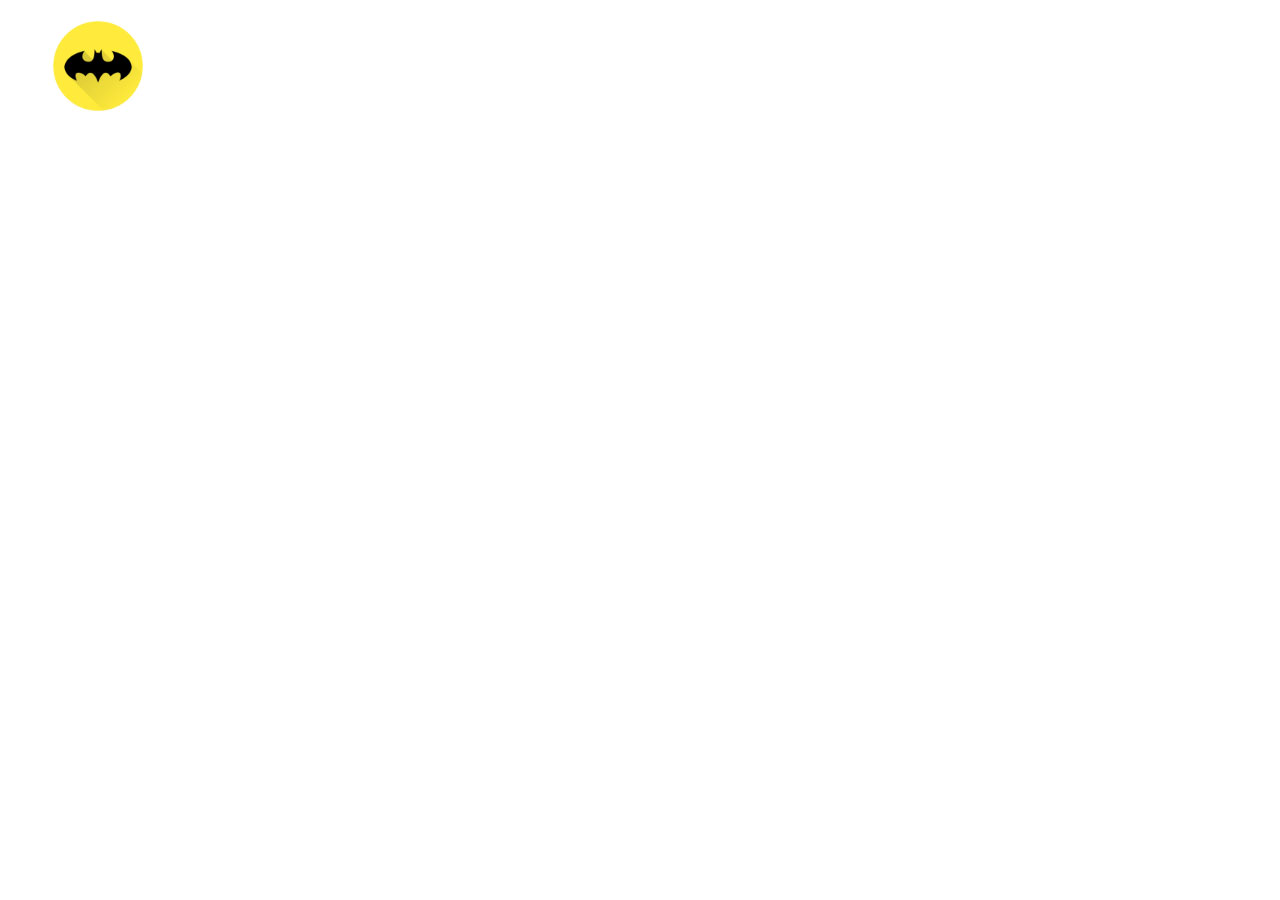
==== task_8/index.html @ cb5ac33c "add in css background for obg img" ====
<!DOCTYPE html>
<html lang="en">
<head>
    <meta charset="UTF-8">
    <meta name="viewport" content="width=device-width, initial-scale=1.0">
    <meta http-equiv="X-UA-Compatible" content="ie=edge">
    <title>Memory pair game</title>
    <link rel="stylesheet" type="text/css" href="style.css">
</head>
<body>
    <div id="main">
        <ul id="matrix">
            <li id="id_1"></li>
        </ul>
    </div>

    <script>
        function Image (id, open, front){
            this.id = id;
            this.open = false;
            this.front = front;         
        }

        var img_1 = new Image();
        img_1.id = id_1;
        img_1.front = 0;

        var img_2 = new Image();
        img_2.id = id_2;
        img_2.front = 0;

        var img_3 = new Image();
        img_3.id = id_3;
        img_3.front = 0;

        var img_4 = new Image();
        img_4.id = id_4;
        img_4.front = 0;

        var img_5 = new Image();
        img_5.id = id_5;
        img_5.front = 0;

        var img_6 = new Image();
        img_6.id = id_6;
        img_5.front = 0;

        console.log(img_1);

        function printImg(img) {
            var list = document.getElementById('matrix');
            var newLi = document.createElement('li');
            newLi.id = img.id;
            newLi.style.background = img.front;
            list.appendChild(newLi);
        }


    </script>
</body>
</html>
---- task_8/style.css ----
#matrix {
    list-style-type: none;
}
li {
    width: 100px;
    height: 100px;
}

#id_1 {
    background: url(images/batman.jpg) no-repeat center;
}

#id_2 {
    background: url(images/captain.jpg) no-repeat center;
}

#id_3 {
    background: url(images/halk.jpg) no-repeat center;
}

#id_4 {
    background: url(images/iron.jpg) no-repeat center;
}

#id_5 {
    background: url(images/supernman.jpg) no-repeat center;
}

#id_6{
    background: url(images/punisher.jpg) no-repeat center;
}
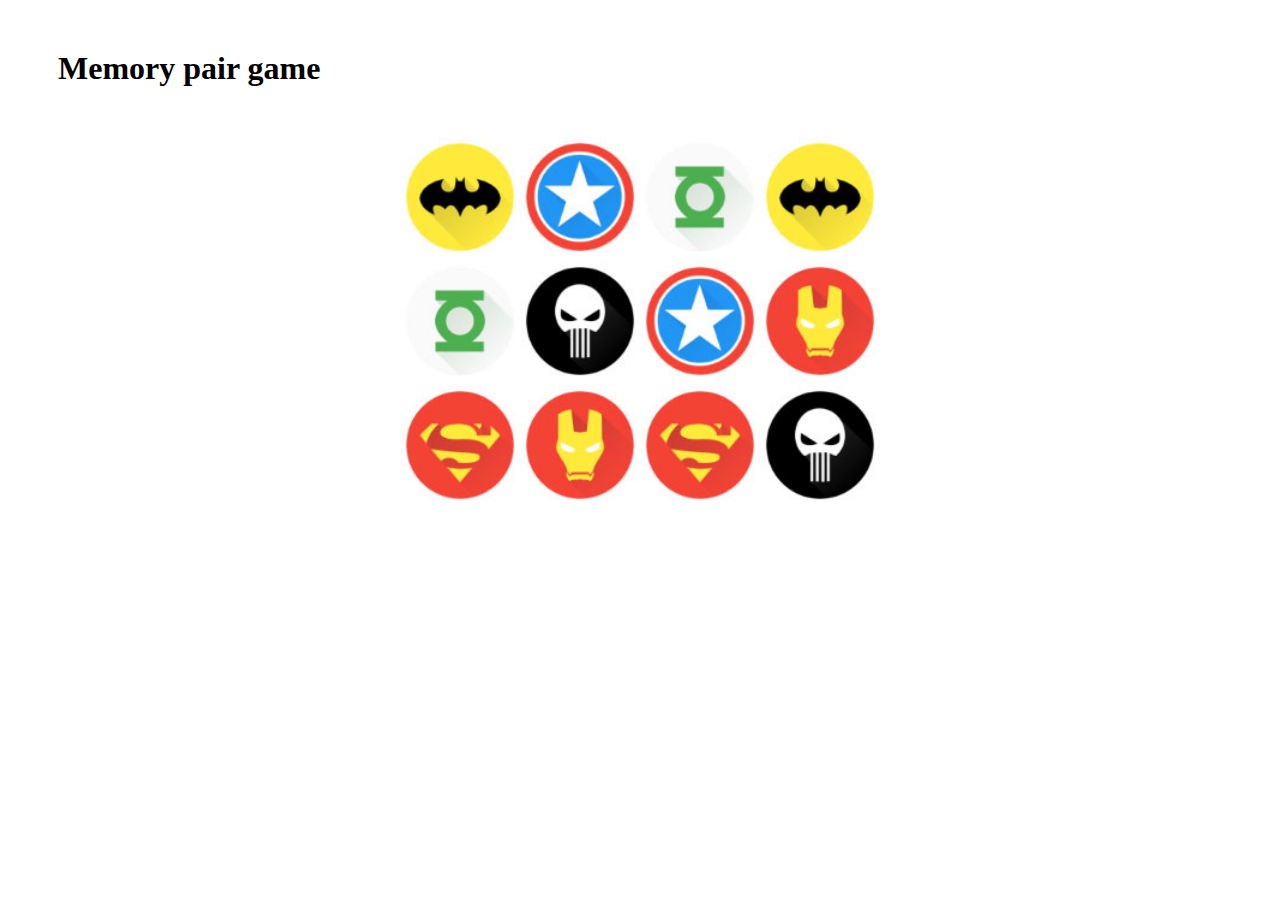
==== commit 2414a7ce: "change function for creating place for imgs all look right" ====
--- a/task_8/index.html
+++ b/task_8/index.html
@@ -6,56 +6,85 @@
     <meta http-equiv="X-UA-Compatible" content="ie=edge">
     <title>Memory pair game</title>
     <link rel="stylesheet" type="text/css" href="style.css">
+
+    <link rel="stylesheet" href="https://maxcdn.bootstrapcdn.com/bootstrap/4.0.0-beta.2/css/bootstrap.min.css" integrity="sha384-PsH8R72JQ3SOdhVi3uxftmaW6Vc51MKb0q5P2rRUpPvrszuE4W1povHYgTpBfshb" crossorigin="anonymous">
 </head>
 <body>
-    <div id="main">
-        <ul id="matrix">
-            <li id="id_1"></li>
-        </ul>
+    <div class="container">
+        <div class="row justify-content-md-center">
+            <div class="col-md-10">
+                <h1 class="title text-center">Memory pair game</h1>
+            </div>
+        </div>
+        <div class="row justify-content-md-center mx-auto">
+            <center>
+                <div class="col-md-12">
+                    <ul id="matrix"></ul>
+                </div>
+            </center>
+        </div>
     </div>
+    <script>
+        var arr = [];
 
-    <script>
-        function Image (id, open, front){
-            this.id = id;
+        function Image (src){
+            this.id = '' + (Math.floor(Math.random() * (99999 - 10000 + 1)) + 10000);            
             this.open = false;
-            this.front = front;         
+            this.src = src;           
         }
 
-        var img_1 = new Image();
-        img_1.id = id_1;
-        img_1.front = 0;
-
-        var img_2 = new Image();
-        img_2.id = id_2;
-        img_2.front = 0;
-
-        var img_3 = new Image();
-        img_3.id = id_3;
-        img_3.front = 0;
-
-        var img_4 = new Image();
-        img_4.id = id_4;
-        img_4.front = 0;
-
-        var img_5 = new Image();
-        img_5.id = id_5;
-        img_5.front = 0;
-
-        var img_6 = new Image();
-        img_6.id = id_6;
-        img_5.front = 0;
-
-        console.log(img_1);
-
-        function printImg(img) {
-            var list = document.getElementById('matrix');
-            var newLi = document.createElement('li');
-            newLi.id = img.id;
-            newLi.style.background = img.front;
-            list.appendChild(newLi);
+        function addObjInArr(obj) {
+            var i = new Image(obj);
+            arr.push(i);
+            arr.push(i);
         }
 
+        addObjInArr('images/batman.jpg');
+        addObjInArr('images/captain.jpg');
+        addObjInArr('images/halk.jpg');
+        addObjInArr('images/iron.jpg');
+        addObjInArr('images/superman.jpg');
+        addObjInArr('images/punisher.jpg');
 
+        console.log(arr);
+
+        function printImg() {
+            var arrSh = arr.shuffle();
+            var list = document.getElementById('matrix');
+            for(var i = 0; i < arrSh.length; i++) {
+                for(var j = 0; j < 4; j++) {
+                    var newLi = document.createElement('li');
+                    list.appendChild(newLi);
+                    var newImg = document.createElement('img');
+                    newLi.appendChild(newImg);
+                    newImg.src = arrSh[j].src;
+                    newImg.className = 'img-list img-thumbnail';
+                    newImg.id = arrSh[j].id; 
+                    newImg.onclick = TurnImg;              
+                } 
+                arr.splice(0,4);                
+                var newBr = document.createElement('br');
+                list.appendChild(newBr);
+            }            
+        }
+
+        Array.prototype.shuffle = function( b ){
+            var i = this.length, j, t;
+            while( i ) 
+            {
+            j = Math.floor( ( i-- ) * Math.random() );
+            t = b && typeof this[i].shuffle!=='undefined' ? this[i].shuffle() : this[i];
+            this[i] = this[j];
+            this[j] = t;
+            }
+            return this;
+        };
+
+        function TurnImg() {
+            alert('click');
+        }
+
+        printImg();
     </script>
 </body>
 </html>--- a/task_8/style.css
+++ b/task_8/style.css
@@ -1,31 +1,14 @@
-#matrix {
-    list-style-type: none;
-}
-li {
-    width: 100px;
-    height: 100px;
+.title {
+    margin: 50px;
 }
 
-#id_1 {
-    background: url(images/batman.jpg) no-repeat center;
+ul, li {
+    list-style-type: none; 
+    display: inline;   
+    padding: 0;
 }
 
-#id_2 {
-    background: url(images/captain.jpg) no-repeat center;
-}
-
-#id_3 {
-    background: url(images/halk.jpg) no-repeat center;
-}
-
-#id_4 {
-    background: url(images/iron.jpg) no-repeat center;
-}
-
-#id_5 {
-    background: url(images/supernman.jpg) no-repeat center;
-}
-
-#id_6{
-    background: url(images/punisher.jpg) no-repeat center;
+.img-list {
+    width: 120px;
+    height: 120px;
 }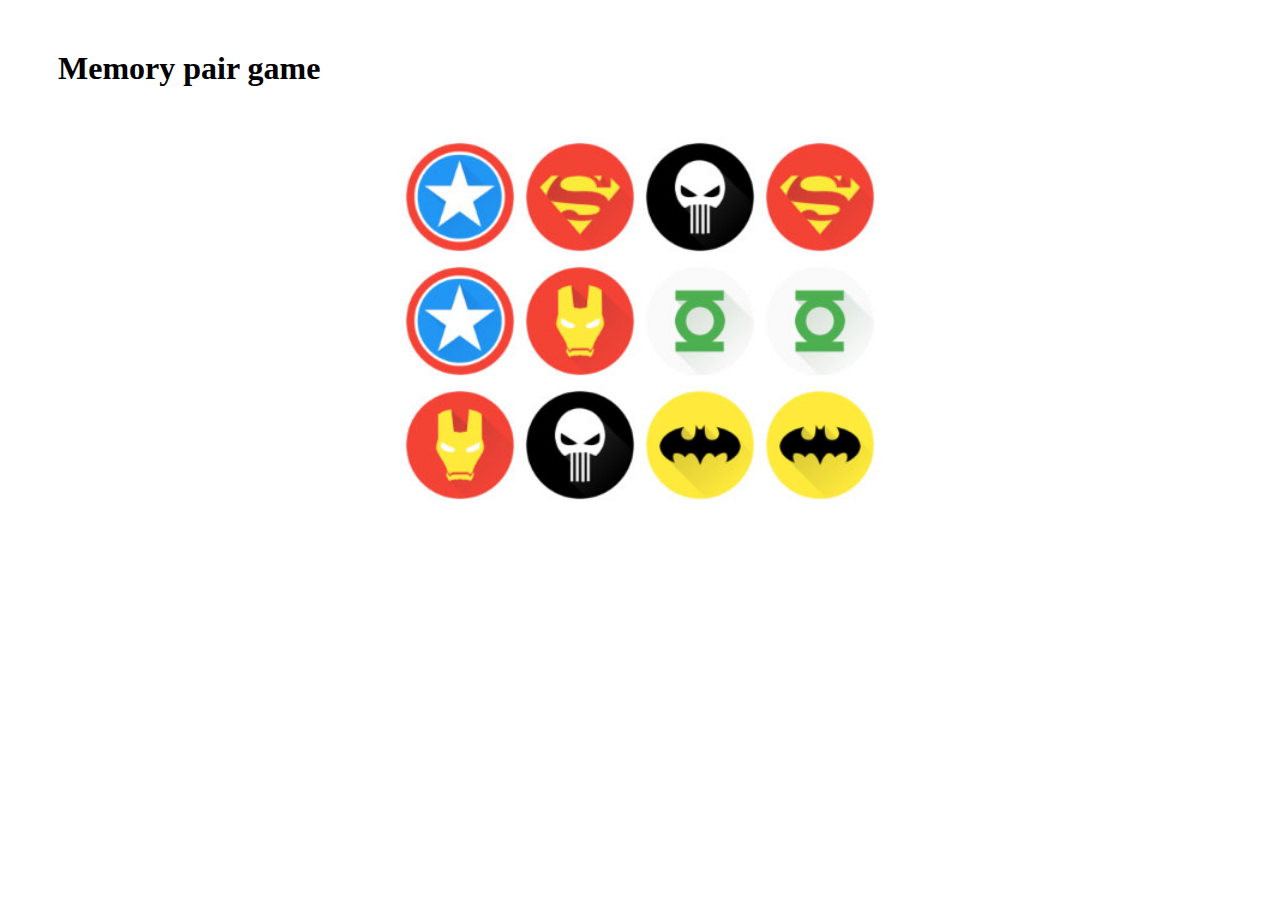
==== commit ea259d55: "add html code for css flipping animation" ====
--- a/task_8/index.html
+++ b/task_8/index.html
@@ -19,7 +19,16 @@
         <div class="row justify-content-md-center mx-auto">
             <center>
                 <div class="col-md-12">
-                    <ul id="matrix"></ul>
+                    <div class="flip-container" ontouchstart="this.classList.toggle('hover');">
+                        <div class="flipper">
+                            <div class="front">
+                                <ul id="matrix"></ul>
+                            </div>
+                            <div class="back">
+                                <!-- back content -->
+                            </div>
+                        </div>
+                    </div>
                 </div>
             </center>
         </div>
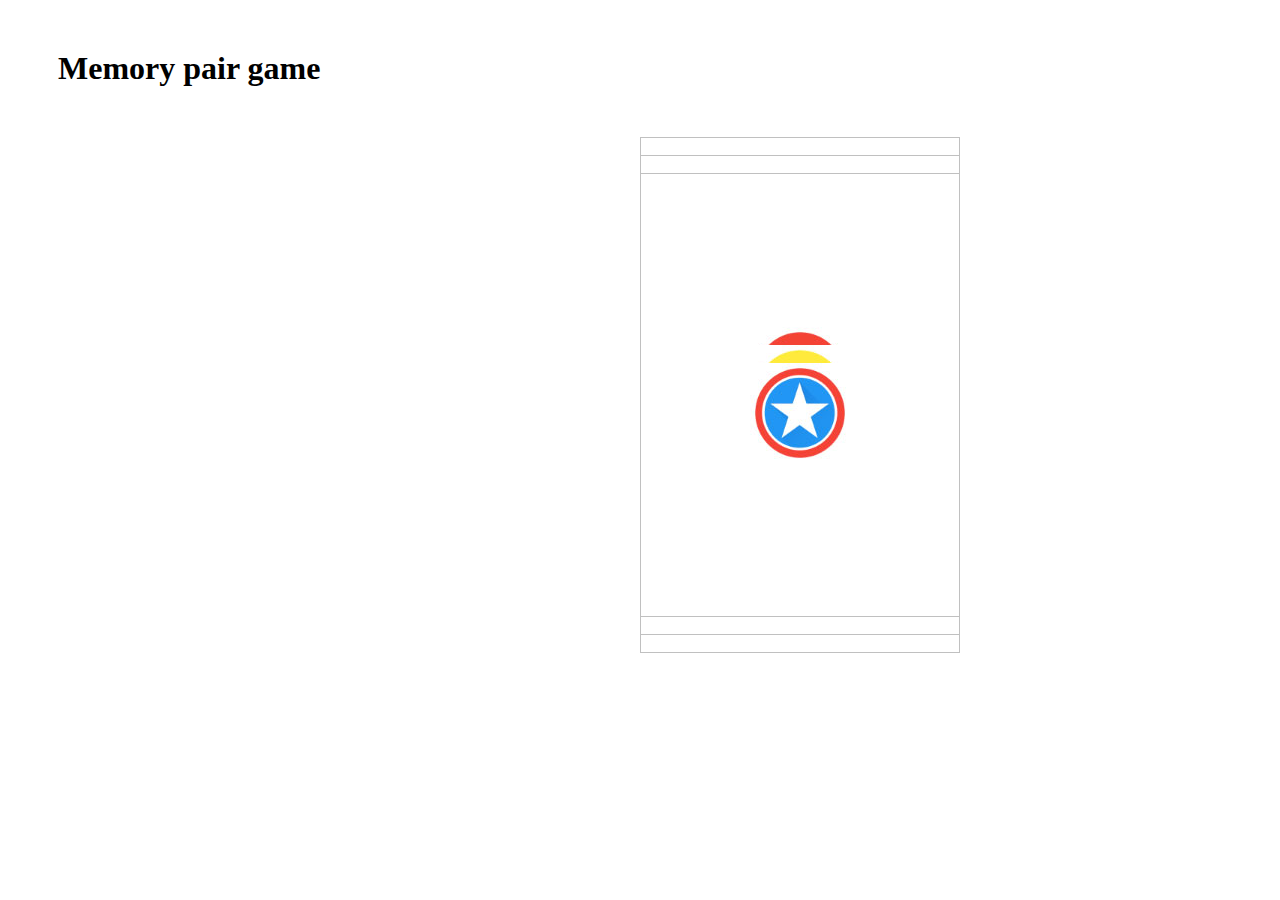
==== commit 69e3e3c4: "add function for changing img side" ====
--- a/task_8/index.html
+++ b/task_8/index.html
@@ -18,28 +18,20 @@
         </div>
         <div class="row justify-content-md-center mx-auto">
             <center>
-                <div class="col-md-12">
-                    <div class="flip-container" ontouchstart="this.classList.toggle('hover');">
-                        <div class="flipper">
-                            <div class="front">
-                                <ul id="matrix"></ul>
-                            </div>
-                            <div class="back">
-                                <!-- back content -->
-                            </div>
-                        </div>
-                    </div>
+                <div class="col-md-12">                    
+                    <ul id="matrix" class="flip-container"></ul>                    
                 </div>
             </center>
+            <div id="img"></div>
         </div>
     </div>
     <script>
         var arr = [];
 
-        function Image (src){
+        function Image (url){
             this.id = '' + (Math.floor(Math.random() * (99999 - 10000 + 1)) + 10000);            
             this.open = false;
-            this.src = src;           
+            this.url = url;           
         }
 
         function addObjInArr(obj) {
@@ -63,13 +55,23 @@
             for(var i = 0; i < arrSh.length; i++) {
                 for(var j = 0; j < 4; j++) {
                     var newLi = document.createElement('li');
+                    newLi.className = 'flipper';
                     list.appendChild(newLi);
                     var newImg = document.createElement('img');
                     newLi.appendChild(newImg);
-                    newImg.src = arrSh[j].src;
-                    newImg.className = 'img-list img-thumbnail';
+                    newImg.style.background = 'url'+ '(' + arrSh[j].url + ')' + 'center no-repeat';
+                    newImg.className = 'img-list front';
                     newImg.id = arrSh[j].id; 
-                    newImg.onclick = TurnImg;              
+                    newImg.onclick = function(){
+                        if (this.className == 'img-list front') {                
+                            this.removeAttribute("style");
+                            this.className = 'img-list back';
+                        } else this.className = 'img-list front';
+                    }; 
+                    
+                    // var newImgBack = document.createElement('img');
+                    // newLi.appendChild(newImgBack);
+                    // newImgBack.className = 'back';
                 } 
                 arr.splice(0,4);                
                 var newBr = document.createElement('br');
@@ -89,10 +91,6 @@
             return this;
         };
 
-        function TurnImg() {
-            alert('click');
-        }
-
         printImg();
     </script>
 </body>
--- a/task_8/style.css
+++ b/task_8/style.css
@@ -11,4 +11,50 @@
 .img-list {
     width: 120px;
     height: 120px;
+}
+
+
+/* Css Flipping Animation */
+
+/* entire container, keeps perspective */
+.flip-container {
+	perspective: 1000px;
+}
+	/* flip the pane when hovered */
+	.flip-container:hover .flipper, .flip-container.hover .flipper {
+		transform: rotateY(180deg);
+	}
+
+.flip-container, .front, .back {
+	width: 320px;
+	height: 480px;
+}
+
+/* flip speed goes here */
+.flipper {
+	transition: 0.6s;
+	transform-style: preserve-3d;
+
+	position: relative;
+}
+
+/* hide back of pane during swap */
+.front, .back {
+	backface-visibility: hidden;
+
+	position: absolute;
+	top: 0;
+	left: 0;
+}
+
+/* front pane, placed above back */
+.front {
+	z-index: 2;
+	/* for firefox 31 */
+	transform: rotateY(0deg);
+}
+
+/* back, initially hidden pane */
+.back {
+	transform: rotateY(180deg);
 }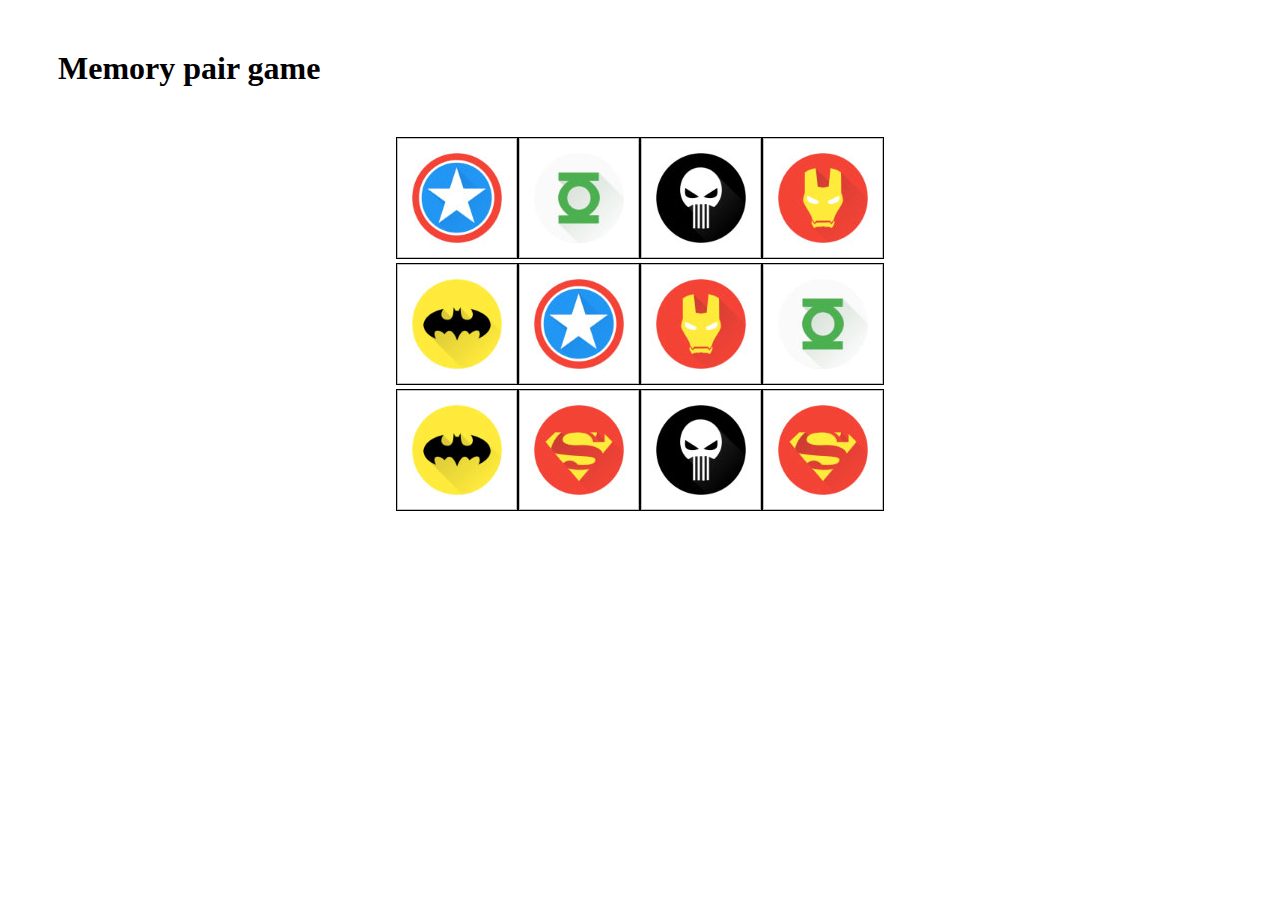
==== commit 5170c340: "add metod in constructor object which change backgroung" ====
--- a/task_8/index.html
+++ b/task_8/index.html
@@ -1,97 +1,111 @@
-<!DOCTYPE html>
-<html lang="en">
-<head>
-    <meta charset="UTF-8">
-    <meta name="viewport" content="width=device-width, initial-scale=1.0">
-    <meta http-equiv="X-UA-Compatible" content="ie=edge">
-    <title>Memory pair game</title>
-    <link rel="stylesheet" type="text/css" href="style.css">
-
-    <link rel="stylesheet" href="https://maxcdn.bootstrapcdn.com/bootstrap/4.0.0-beta.2/css/bootstrap.min.css" integrity="sha384-PsH8R72JQ3SOdhVi3uxftmaW6Vc51MKb0q5P2rRUpPvrszuE4W1povHYgTpBfshb" crossorigin="anonymous">
-</head>
-<body>
-    <div class="container">
-        <div class="row justify-content-md-center">
-            <div class="col-md-10">
-                <h1 class="title text-center">Memory pair game</h1>
-            </div>
-        </div>
-        <div class="row justify-content-md-center mx-auto">
-            <center>
-                <div class="col-md-12">                    
-                    <ul id="matrix" class="flip-container"></ul>                    
-                </div>
-            </center>
-            <div id="img"></div>
-        </div>
-    </div>
-    <script>
-        var arr = [];
-
-        function Image (url){
-            this.id = '' + (Math.floor(Math.random() * (99999 - 10000 + 1)) + 10000);            
-            this.open = false;
-            this.url = url;           
-        }
-
-        function addObjInArr(obj) {
-            var i = new Image(obj);
-            arr.push(i);
-            arr.push(i);
-        }
-
-        addObjInArr('images/batman.jpg');
-        addObjInArr('images/captain.jpg');
-        addObjInArr('images/halk.jpg');
-        addObjInArr('images/iron.jpg');
-        addObjInArr('images/superman.jpg');
-        addObjInArr('images/punisher.jpg');
-
-        console.log(arr);
-
-        function printImg() {
-            var arrSh = arr.shuffle();
-            var list = document.getElementById('matrix');
-            for(var i = 0; i < arrSh.length; i++) {
-                for(var j = 0; j < 4; j++) {
-                    var newLi = document.createElement('li');
-                    newLi.className = 'flipper';
-                    list.appendChild(newLi);
-                    var newImg = document.createElement('img');
-                    newLi.appendChild(newImg);
-                    newImg.style.background = 'url'+ '(' + arrSh[j].url + ')' + 'center no-repeat';
-                    newImg.className = 'img-list front';
-                    newImg.id = arrSh[j].id; 
-                    newImg.onclick = function(){
-                        if (this.className == 'img-list front') {                
-                            this.removeAttribute("style");
-                            this.className = 'img-list back';
-                        } else this.className = 'img-list front';
-                    }; 
-                    
-                    // var newImgBack = document.createElement('img');
-                    // newLi.appendChild(newImgBack);
-                    // newImgBack.className = 'back';
-                } 
-                arr.splice(0,4);                
-                var newBr = document.createElement('br');
-                list.appendChild(newBr);
-            }            
-        }
-
-        Array.prototype.shuffle = function( b ){
-            var i = this.length, j, t;
-            while( i ) 
-            {
-            j = Math.floor( ( i-- ) * Math.random() );
-            t = b && typeof this[i].shuffle!=='undefined' ? this[i].shuffle() : this[i];
-            this[i] = this[j];
-            this[j] = t;
-            }
-            return this;
-        };
-
-        printImg();
-    </script>
-</body>
+<!DOCTYPE html>
+<html lang="en">
+<head>
+    <meta charset="UTF-8">
+    <meta name="viewport" content="width=device-width, initial-scale=1.0">
+    <meta http-equiv="X-UA-Compatible" content="ie=edge">
+    <title>Memory pair game</title>
+    <link rel="stylesheet" type="text/css" href="style.css">
+
+    <link rel="stylesheet" href="https://maxcdn.bootstrapcdn.com/bootstrap/4.0.0-beta.2/css/bootstrap.min.css" integrity="sha384-PsH8R72JQ3SOdhVi3uxftmaW6Vc51MKb0q5P2rRUpPvrszuE4W1povHYgTpBfshb" crossorigin="anonymous">
+</head>
+<body>
+    <div class="container">
+        <div class="row justify-content-md-center">
+            <div class="col-md-10">
+                <h1 class="title text-center">Memory pair game</h1>
+            </div>
+        </div>
+        <div class="row justify-content-md-center mx-auto">
+            <center>
+                <div class="col-md-12">                    
+                    <ul id="matrix" class="flip-container"></ul>                    
+                </div>
+            </center>
+        </div>
+    </div>
+    <script>
+        var arr = [];
+        var compareArr = [];
+
+        function Image (url, name){
+            // this.id = '' + (Math.floor(Math.random() * (99999 - 10000 + 1)) + 10000);            
+            // this.open = false;
+            this.name = name;
+            this.url = url; 
+            var that = this;
+            this.change = function(){
+                var f = that.url;
+                if (this.className == 'img-list front') { 
+                    this.className = 'img-list';
+                    this.style.background = 'red';
+                    this.open = true;
+                } else {
+                    this.className = 'img-list front';
+                    this.style.background = 'url'+ '(' + f + ')' + 'center no-repeat';
+                    this.open = false;
+                } 
+            }          
+        }
+
+        function addObjInArr(obj) {
+            var i = new Image(obj);
+            arr.push(i);
+            arr.push(i);
+        }
+
+        addObjInArr('images/batman.jpg', 'batman');
+        addObjInArr('images/captain.jpg', 'captain');
+        addObjInArr('images/halk.jpg', 'halk');
+        addObjInArr('images/iron.jpg', 'iron');
+        addObjInArr('images/superman.jpg', 'superman');
+        addObjInArr('images/punisher.jpg', 'punisher');
+
+        Array.prototype.shuffle = function( b ){
+            var i = this.length, j, t;
+            while( i ) 
+            {
+            j = Math.floor( ( i-- ) * Math.random() );
+            t = b && typeof this[i].shuffle!=='undefined' ? this[i].shuffle() : this[i];
+            this[i] = this[j];
+            this[j] = t;
+            }
+            return this;
+        };
+
+        function printImg() {               
+            arr.shuffle();
+            var list = document.getElementById('matrix');
+            for(var i = 0; i < arr.length; i++) {
+                for(var j = 0; j < 4; j++) {
+                    var newLi = document.createElement('li');
+                    newLi.className = 'flipper';
+                    list.appendChild(newLi);
+                    var newImg = document.createElement('img');
+                    newLi.appendChild(newImg);
+                    newImg.style.background = 'url'+ '(' + arr[j].url + ')' + 'center no-repeat';
+                    newImg.className = 'img-list front';
+                    newImg.id = arr[j].id;
+                    newImg.onclick =  arr[j].change;
+                } 
+                arr.splice(0,4);                
+                var newBr = document.createElement('br');
+                list.appendChild(newBr);
+            }           
+        }    
+
+
+
+        console.log(compareArr);   
+
+        function compareImg() {
+            if(this.open === false) {
+                alert('open');
+            }
+        }
+
+        printImg();
+        compareImg();
+    </script>
+</body>
 </html>--- a/task_8/style.css
+++ b/task_8/style.css
@@ -1,60 +1,20 @@
-.title {
-    margin: 50px;
-}
-
-ul, li {
-    list-style-type: none; 
-    display: inline;   
-    padding: 0;
-}
-
-.img-list {
-    width: 120px;
-    height: 120px;
-}
-
-
-/* Css Flipping Animation */
-
-/* entire container, keeps perspective */
-.flip-container {
-	perspective: 1000px;
-}
-	/* flip the pane when hovered */
-	.flip-container:hover .flipper, .flip-container.hover .flipper {
-		transform: rotateY(180deg);
-	}
-
-.flip-container, .front, .back {
-	width: 320px;
-	height: 480px;
-}
-
-/* flip speed goes here */
-.flipper {
-	transition: 0.6s;
-	transform-style: preserve-3d;
-
-	position: relative;
-}
-
-/* hide back of pane during swap */
-.front, .back {
-	backface-visibility: hidden;
-
-	position: absolute;
-	top: 0;
-	left: 0;
-}
-
-/* front pane, placed above back */
-.front {
-	z-index: 2;
-	/* for firefox 31 */
-	transform: rotateY(0deg);
-}
-
-/* back, initially hidden pane */
-.back {
-	transform: rotateY(180deg);
+.title {
+    margin: 50px;
+}
+
+ul, li {
+    list-style-type: none; 
+    display: inline;   
+    padding: 0;
+}
+
+.back,
+.img-list {
+    width: 120px;
+    height: 120px;
+    border: 1px solid black;
+}
+
+.back {
+	background: rgb(187, 245, 160);
 }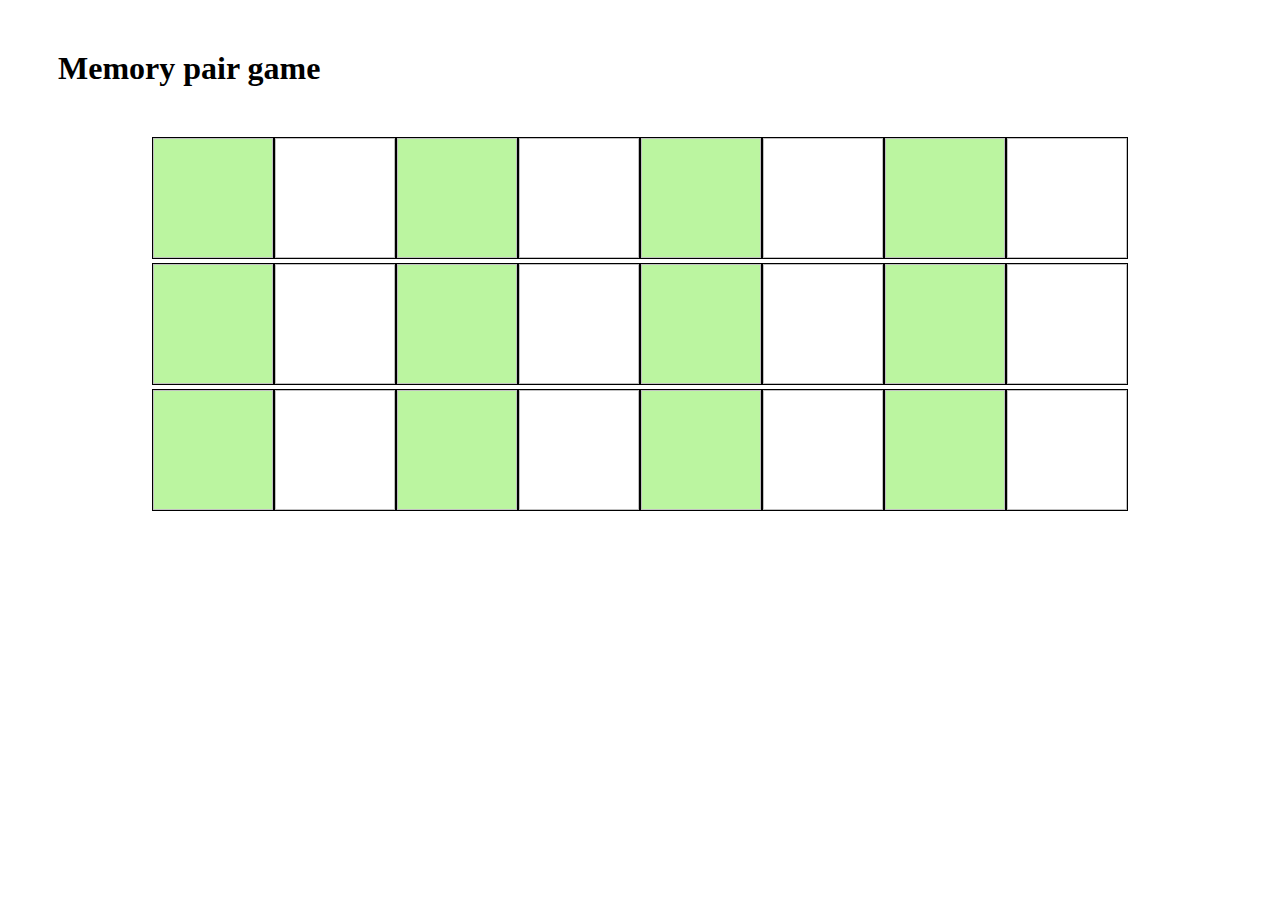
==== commit 0a3247fa: "change shuffle function" ====
--- a/task_8/index.html
+++ b/task_8/index.html
@@ -24,35 +24,31 @@
             </center>
         </div>
     </div>
+
     <script>
         var arr = [];
         var compareArr = [];
 
         function Image (url, name){
-            // this.id = '' + (Math.floor(Math.random() * (99999 - 10000 + 1)) + 10000);            
-            // this.open = false;
+            this.id = '' + (Math.floor(Math.random() * (99999 - 10000 + 1)) + 10000);
             this.name = name;
             this.url = url; 
             var that = this;
             this.change = function(){
                 var f = that.url;
-                if (this.className == 'img-list front') { 
-                    this.className = 'img-list';
-                    this.style.background = 'red';
-                    this.open = true;
-                } else {
-                    this.className = 'img-list front';
+                if ( this.className === 'img-list back') {                     
+                    this.style.transform = 'rotateY(180deg)';                    
                     this.style.background = 'url'+ '(' + f + ')' + 'center no-repeat';
-                    this.open = false;
+                    this.className = 'img-list front';                 
+                    
+                } else {  
+                    this.style.transform = 'rotateY(0deg)';                 
+                    this.className = 'img-list back';
+                    this.style.background = 'white';
+                                     
                 } 
             }          
-        }
-
-        function addObjInArr(obj) {
-            var i = new Image(obj);
-            arr.push(i);
-            arr.push(i);
-        }
+        }        
 
         addObjInArr('images/batman.jpg', 'batman');
         addObjInArr('images/captain.jpg', 'captain');
@@ -61,32 +57,57 @@
         addObjInArr('images/superman.jpg', 'superman');
         addObjInArr('images/punisher.jpg', 'punisher');
 
-        Array.prototype.shuffle = function( b ){
-            var i = this.length, j, t;
-            while( i ) 
-            {
-            j = Math.floor( ( i-- ) * Math.random() );
-            t = b && typeof this[i].shuffle!=='undefined' ? this[i].shuffle() : this[i];
-            this[i] = this[j];
-            this[j] = t;
-            }
-            return this;
+        // this.change = function(){
+        //     var f = that.url;
+        //     if ( this.className === 'img-list back') {                     
+        //         this.style.transform = 'rotateY(180deg)';
+        //         // this.nextSibling.style.transform = 'rotateY(180deg)';                    
+        //         this.style.background = 'url'+ '(' + f + ')' + 'center no-repeat';
+        //         this.className = 'img-list front';
+        //         // this.src = ''+ url;                    
+                
+        //     } else {  
+        //         this.style.transform = 'rotateY(0deg)';
+        //         // this.nextSibling.style.transform = 'rotateY(0deg)';                 
+        //         this.className = 'img-list back';
+        //         this.nextSibling.className = 'img-list front';
+        //         this.style.background = 'white';
+                                    
+        //     } 
+        // }
+
+        function shuffle(o) {
+            for(var j, x, i = o.length; i; j = parseInt(Math.random() * i), x = o[--i], o[i] = o[j], o[j] = x);
+            return o;
         };
 
+        function addObjInArr(obj) {
+            var i = new Image(obj);
+            arr.push(i);
+            arr.push(i);
+        }     
+
         function printImg() {               
-            arr.shuffle();
+            shuffle(arr);
             var list = document.getElementById('matrix');
             for(var i = 0; i < arr.length; i++) {
                 for(var j = 0; j < 4; j++) {
                     var newLi = document.createElement('li');
                     newLi.className = 'flipper';
                     list.appendChild(newLi);
-                    var newImg = document.createElement('img');
-                    newLi.appendChild(newImg);
-                    newImg.style.background = 'url'+ '(' + arr[j].url + ')' + 'center no-repeat';
-                    newImg.className = 'img-list front';
-                    newImg.id = arr[j].id;
-                    newImg.onclick =  arr[j].change;
+                    
+                    var newBackImg = document.createElement('img');
+                    newLi.appendChild(newBackImg);
+                    newBackImg.style.transform = 'rotateY(0deg)';
+                    newBackImg.className = 'img-list back';                    
+                    newBackImg.onclick = arr[j].change;
+                    
+                    var newFrontImg= document.createElement('img');
+                    newFrontImg.id = arr[j].id;
+                    newFrontImg.className = 'img-list front';
+                    newFrontImg.style.transform = 'rotateY(0deg)';
+                    newFrontImg.onclick = arr[j].change;
+                    newLi.appendChild(newFrontImg);
                 } 
                 arr.splice(0,4);                
                 var newBr = document.createElement('br');
@@ -96,16 +117,16 @@
 
 
 
-        console.log(compareArr);   
+        // console.log(compareArr);   
 
-        function compareImg() {
-            if(this.open === false) {
-                alert('open');
-            }
-        }
+        // function compareImg() {
+        //     if(this.open === false) {
+        //         alert('open');
+        //     }
+        // }
 
         printImg();
-        compareImg();
+        // compareImg();
     </script>
 </body>
 </html>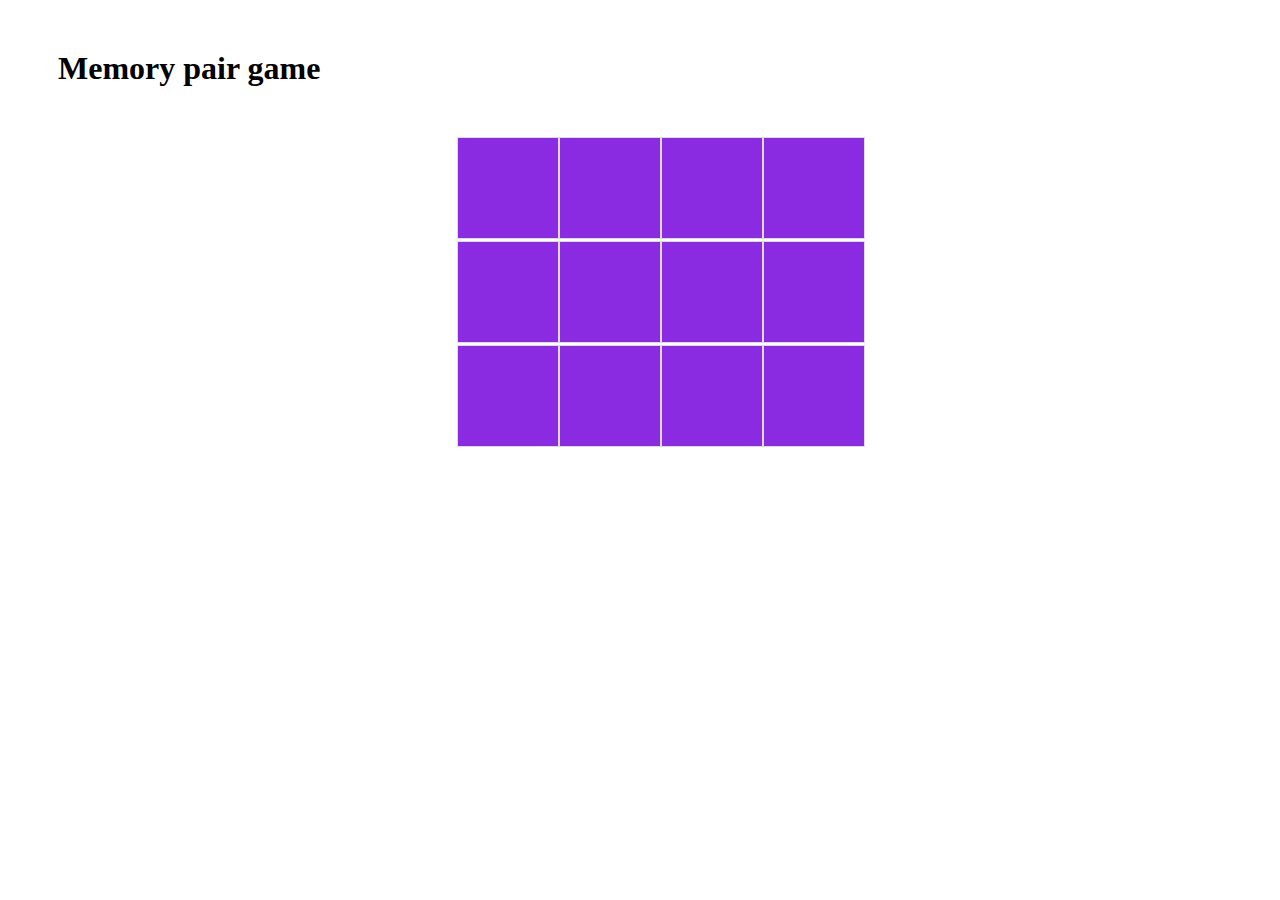
==== commit dc8ac434: "change function for oening cards" ====
--- a/task_8/index.html
+++ b/task_8/index.html
@@ -18,8 +18,9 @@
         </div>
         <div class="row justify-content-md-center mx-auto">
             <center>
-                <div class="col-md-12">                    
-                    <ul id="matrix" class="flip-container"></ul>                    
+                <div class="col-md-12">    
+                    <ul class="desk">
+                    </ul>
                 </div>
             </center>
         </div>
@@ -30,25 +31,13 @@
         var compareArr = [];
 
         function Image (url, name){
-            this.id = '' + (Math.floor(Math.random() * (99999 - 10000 + 1)) + 10000);
             this.name = name;
             this.url = url; 
-            var that = this;
-            this.change = function(){
-                var f = that.url;
-                if ( this.className === 'img-list back') {                     
-                    this.style.transform = 'rotateY(180deg)';                    
-                    this.style.background = 'url'+ '(' + f + ')' + 'center no-repeat';
-                    this.className = 'img-list front';                 
-                    
-                } else {  
-                    this.style.transform = 'rotateY(0deg)';                 
-                    this.className = 'img-list back';
-                    this.style.background = 'white';
-                                     
-                } 
+            this.open = function(){                    
+                this.style.transform = 'rotateY(180deg)'; 
             }          
-        }        
+        }  
+             
 
         addObjInArr('images/batman.jpg', 'batman');
         addObjInArr('images/captain.jpg', 'captain');
@@ -56,26 +45,7 @@
         addObjInArr('images/iron.jpg', 'iron');
         addObjInArr('images/superman.jpg', 'superman');
         addObjInArr('images/punisher.jpg', 'punisher');
-
-        // this.change = function(){
-        //     var f = that.url;
-        //     if ( this.className === 'img-list back') {                     
-        //         this.style.transform = 'rotateY(180deg)';
-        //         // this.nextSibling.style.transform = 'rotateY(180deg)';                    
-        //         this.style.background = 'url'+ '(' + f + ')' + 'center no-repeat';
-        //         this.className = 'img-list front';
-        //         // this.src = ''+ url;                    
-                
-        //     } else {  
-        //         this.style.transform = 'rotateY(0deg)';
-        //         // this.nextSibling.style.transform = 'rotateY(0deg)';                 
-        //         this.className = 'img-list back';
-        //         this.nextSibling.className = 'img-list front';
-        //         this.style.background = 'white';
-                                    
-        //     } 
-        // }
-
+       
         function shuffle(o) {
             for(var j, x, i = o.length; i; j = parseInt(Math.random() * i), x = o[--i], o[i] = o[j], o[j] = x);
             return o;
@@ -89,35 +59,34 @@
 
         function printImg() {               
             shuffle(arr);
-            var list = document.getElementById('matrix');
+            var desk = document.getElementsByClassName('desk')[0];
             for(var i = 0; i < arr.length; i++) {
                 for(var j = 0; j < 4; j++) {
-                    var newLi = document.createElement('li');
-                    newLi.className = 'flipper';
-                    list.appendChild(newLi);
+                    var container = document.createElement('li');
+                    container.className = 'flip-container';
+                    desk.appendChild(container);
+
+                    var flipper = document.createElement('div');
+                    flipper.className = 'flipper';
+                    flipper.onclick = arr[i].open; 
                     
-                    var newBackImg = document.createElement('img');
-                    newLi.appendChild(newBackImg);
-                    newBackImg.style.transform = 'rotateY(0deg)';
-                    newBackImg.className = 'img-list back';                    
-                    newBackImg.onclick = arr[j].change;
+                    container.appendChild(flipper);
+
+                    var front = document.createElement('div');
+                    front.className = 'front img-list ';
+                    flipper.appendChild(front);
+		
                     
-                    var newFrontImg= document.createElement('img');
-                    newFrontImg.id = arr[j].id;
-                    newFrontImg.className = 'img-list front';
-                    newFrontImg.style.transform = 'rotateY(0deg)';
-                    newFrontImg.onclick = arr[j].change;
-                    newLi.appendChild(newFrontImg);
+                    var back = document.createElement('div');
+                    back.className = 'back img-list '; 
+                    flipper.appendChild(back);                   
                 } 
                 arr.splice(0,4);                
                 var newBr = document.createElement('br');
-                list.appendChild(newBr);
+                desk.appendChild(newBr);
+                
             }           
         }    
-
-
-
-        // console.log(compareArr);   
 
         // function compareImg() {
         //     if(this.open === false) {
@@ -126,7 +95,6 @@
         // }
 
         printImg();
-        // compareImg();
     </script>
 </body>
 </html>--- a/task_8/style.css
+++ b/task_8/style.css
@@ -1,20 +1,71 @@
+/* body {
+  position: relative;
+} */
+
 .title {
     margin: 50px;
 }
 
-ul, li {
+ul li {
     list-style-type: none; 
     display: inline;   
     padding: 0;
 }
 
-.back,
-.img-list {
-    width: 120px;
-    height: 120px;
-    border: 1px solid black;
+.flip-container {
+    perspective: 1000;
+    -webkit-perspective: 1000;
+    margin: 1px;
+    width: 100%;
+}
+
+.flipper {
+    -webkit-transform-style: preserve-3d;
+    transform-style: preserve-3d;
+    transition: 0.6s;
+    -webkit-transition: 0.6s;
+    width:100px;
+	height:100px;
+    display: inline-block;
+	position: relative;
+}
+
+.front,
+.back {
+    border: 1px solid #dcdcdc;
+	transition: 0.8s;
+	-webkit-transition: 0.8s;
+	-o-transition: 0.8s;
+	-moz-transition: 0.8s;
+	-ms-transition:0.8s;
+	-webkit-backface-visibility:hidden;
+	-moz-backface-visibility:hidden;
+	-ms-backface-visibility:hidden;
+    backface-visibility: hidden;
+	overflow: hidden;
+
+	width:100%;
+	height:100%;
+	position: absolute;
+	top: 0;
+	left: 0;
+}
+
+.front {
+    -moz-transform: rotateY(0deg);
+    -ms-transform: rotateY(0deg); 
+    -webkit-transform: rotateY(0deg); 
+    -o-transform: rotateY(0deg); 
+    transform: rotateY(0deg);
+    z-index: 2;
+    background: blueviolet;
 }
 
 .back {
-	background: rgb(187, 245, 160);
-}+    -moz-transform: rotateY(180deg);
+    -ms-transform: rotateY(180deg); 
+    -webkit-transform: rotateY(180deg); 
+    -o-transform: rotateY(180deg); 
+    transform: rotateY(180deg);
+    background: red;
+}
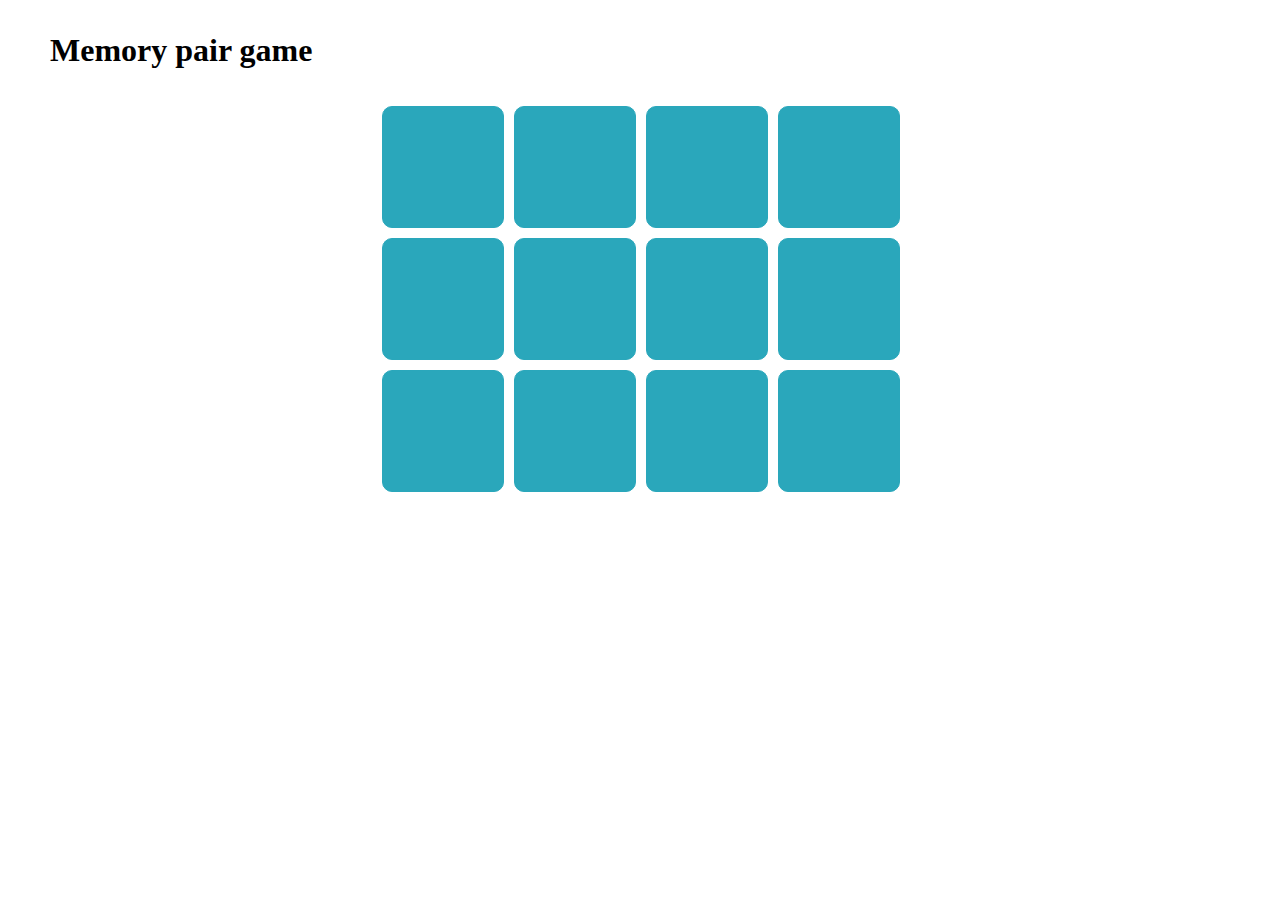
==== commit 1c62b964: "add new styles for cards" ====
--- a/task_8/index.html
+++ b/task_8/index.html
@@ -5,8 +5,8 @@
     <meta name="viewport" content="width=device-width, initial-scale=1.0">
     <meta http-equiv="X-UA-Compatible" content="ie=edge">
     <title>Memory pair game</title>
-    <link rel="stylesheet" type="text/css" href="style.css">
-
+    <link rel="stylesheet" type="text/css" href="css/normalize.css">
+    <link rel="stylesheet" type="text/css" href="css/style.css">
     <link rel="stylesheet" href="https://maxcdn.bootstrapcdn.com/bootstrap/4.0.0-beta.2/css/bootstrap.min.css" integrity="sha384-PsH8R72JQ3SOdhVi3uxftmaW6Vc51MKb0q5P2rRUpPvrszuE4W1povHYgTpBfshb" crossorigin="anonymous">
 </head>
 <body>
@@ -36,8 +36,7 @@
             this.open = function(){                    
                 this.style.transform = 'rotateY(180deg)'; 
             }          
-        }  
-             
+        }             
 
         addObjInArr('images/batman.jpg', 'batman');
         addObjInArr('images/captain.jpg', 'captain');
@@ -73,12 +72,12 @@
                     container.appendChild(flipper);
 
                     var front = document.createElement('div');
-                    front.className = 'front img-list ';
-                    flipper.appendChild(front);
-		
+                    front.className = 'front';
+                    flipper.appendChild(front);		
                     
                     var back = document.createElement('div');
-                    back.className = 'back img-list '; 
+                    back.className = 'back'; 
+                    back.style.background = 'url'+ '(' + arr[j].url + ')' + 'center no-repeat';
                     flipper.appendChild(back);                   
                 } 
                 arr.splice(0,4);                
--- a/task_8/css/style.css
+++ b/task_8/css/style.css
@@ -0,0 +1,78 @@
+body {
+  line-height: 0 !important;
+}
+.title {
+    margin: 50px;
+}
+
+ul li {
+    list-style-type: none; 
+    display: inline;   
+    padding: 0 !important;
+    margin: 0 !important;
+}
+
+ul{  
+    padding: 0 !important;
+    margin: 0 !important;
+}
+
+
+.flip-container {
+    perspective: 1000;
+    -webkit-perspective: 1000;
+    width: 100%;
+}
+
+.flipper {
+    -webkit-transform-style: preserve-3d;
+    transform-style: preserve-3d;
+    transition: 0.6s;
+    -webkit-transition: 0.6s;
+    width: 120px;
+	height: 120px;
+    display: inline-block;
+    position: relative; 
+    margin: 6px;   
+}
+
+.front,
+.back {
+    border: 1px solid #2aa7bb;
+    border-radius: 10px;
+	transition: 0.8s;
+	-webkit-transition: 0.8s;
+	-o-transition: 0.8s;
+	-moz-transition: 0.8s;
+	-ms-transition: 0.8s;
+	-webkit-backface-visibility: hidden;
+	-moz-backface-visibility: hidden;
+	-ms-backface-visibility: hidden;
+    backface-visibility: hidden;
+	overflow: hidden;
+	width: 100%;
+	height: 100%;
+	position: absolute;
+	top: 0;
+    left: 0;
+    padding: 0 !important;
+    margin: 0 !important;
+}
+
+.front {
+    -moz-transform: rotateY(0deg);
+    -ms-transform: rotateY(0deg); 
+    -webkit-transform: rotateY(0deg); 
+    -o-transform: rotateY(0deg); 
+    transform: rotateY(0deg);
+    z-index: 2;
+    background: #2aa7bb;
+}
+
+.back {
+    -moz-transform: rotateY(180deg);
+    -ms-transform: rotateY(180deg); 
+    -webkit-transform: rotateY(180deg); 
+    -o-transform: rotateY(180deg); 
+    transform: rotateY(180deg);
+}
